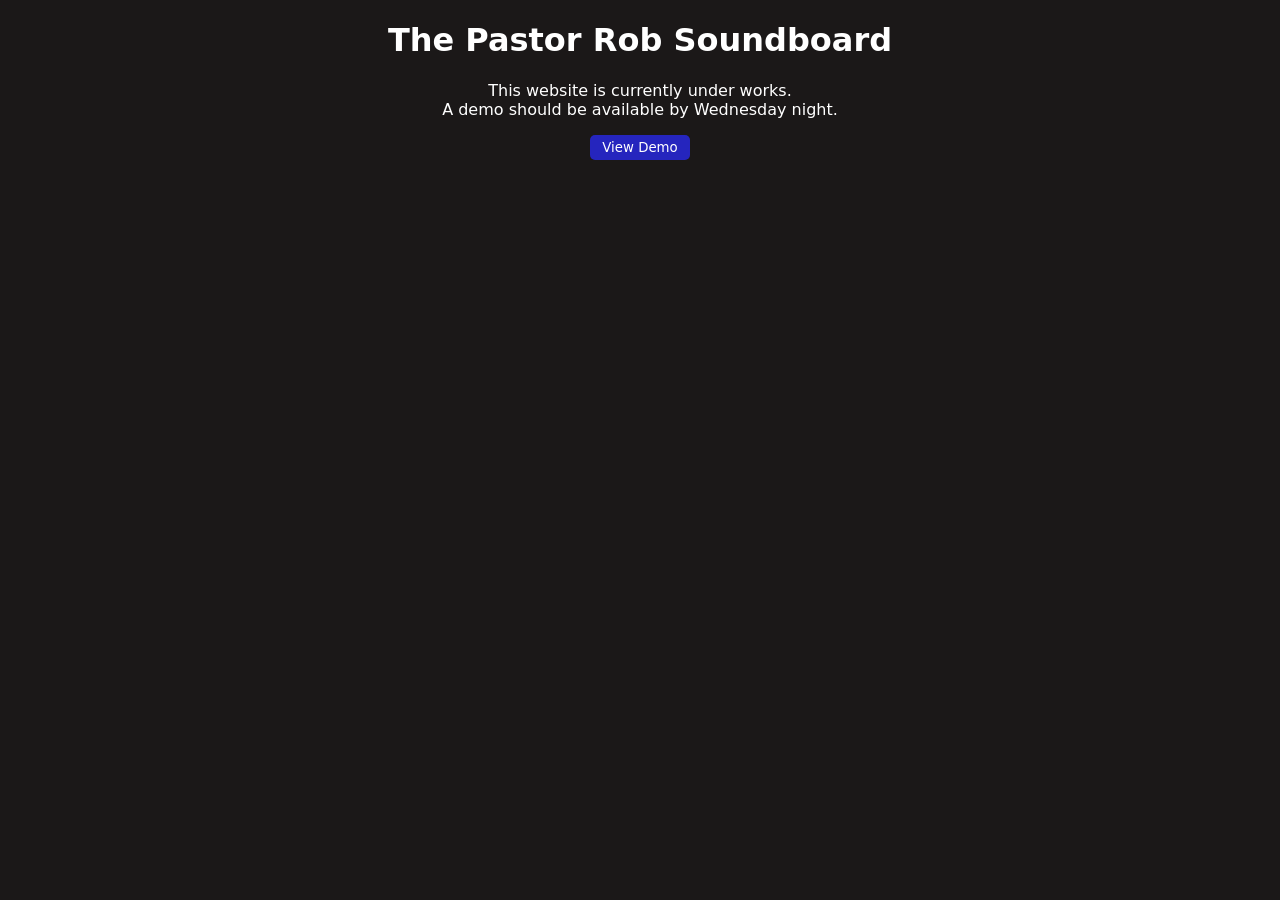
==== index.html @ 4a9eedea "Add files via upload" ====
<!DOCTYPE html>
<html lang="en">
<head>
    <meta charset="UTF-8">
    <meta name="viewport" content="width=device-width, initial-scale=1.0">
    <title>The Pastor Rob Soundboard</title>
    <link rel="stylesheet" href="styles.css">
</head>
<body>
    <h1>The Pastor Rob Soundboard</h1>
    <p>This website is currently under works. <br> A demo should be available by Wednesday night.</p>
    <a href="./sound.html"><button>View Demo</button></a>

    <script src="script.js"></script>
</body>
</html>
---- styles.css ----
body {
    margin: 0;
    font-family: system-ui, -apple-system, BlinkMacSystemFont, 'Segoe UI', Roboto, Oxygen, Ubuntu, Cantarell, 'Open Sans', 'Helvetica Neue', sans-serif;
    text-align: center;
    color: white;
    background-color: rgb(27, 24, 24);
}

button {
    background-color: rgba(39, 39, 209, 0.9);
    border: none;
    border-radius: 5px;
    width: 100px;
    height: 25px;
    color: white;
    font-family: system-ui, -apple-system, BlinkMacSystemFont, 'Segoe UI', Roboto, Oxygen, Ubuntu, Cantarell, 'Open Sans', 'Helvetica Neue', sans-serif;
    font-weight: 200;
    transition: all 100ms ease;
    border: 1px solid transparent;
    backdrop-filter: blur(5px);
    -webkit-backdrop-filter: blur(5px);
}

button:hover {
    background-color: rgba(39, 39, 209, 0.6);
    box-shadow: 0 4px 30px rgba(0, 0, 0, 0.1);
    border: 1px solid rgba(255, 255, 255, 0.3);
    transform: scale(1.1);
}

button:active {
    background-color: rgba(39, 39, 209, 0.7);
}

#tabs {
    user-select: none;
    width: calc(100% - 6px);
    margin-left: 50%;
    transform: translateX(-50%);
}

#classic, #crazy {
    display: inline-block;
    border: 1px solid transparent;
    width: calc(50% - 24px);
    transition: all 200ms ease;
    backdrop-filter: blur(5px);
    -webkit-backdrop-filter: blur(5px);
    background-color: rgba(255, 255, 255, 0);
    padding: 10px;
}

#classic:hover, #crazy:hover {
    background-color: rgba(255, 255, 255, 0.1);
}

#classic {
    border-radius: 10px 0 0 10px;
}

#crazy {
    border-radius: 0 10px 10px 0;
}

#soundboard {
    position: absolute;
    top: 50%;
    left: 50%;
    transform: translate(-50%, -50%);
    background-color: rgba(255, 255, 255, 0.1);
    padding: 10px;
    border-radius: 10px;
    box-shadow: 0 4px 30px rgba(0, 0, 0, 0.1);
    backdrop-filter: blur(5px);
    -webkit-backdrop-filter: blur(5px);
    border: 1px solid rgba(255, 255, 255, 0.3);
}

#sounds {
    display: grid;
    grid-template-columns: auto auto auto;
    margin-top: 20px;
    border-radius: 2px;
}

.sound {
    height: 20px;
    width: 20px;
    padding: 10px;
    margin: 5px;
    border-radius: 10px;
    user-select: none;
    transition: all 100ms ease;
    border: 1px solid transparent;
    backdrop-filter: blur(5px);
    -webkit-backdrop-filter: blur(5px);
}

.sound:hover {
    background-color: rgba(39, 39, 209, 0.6);
    box-shadow: 0 4px 30px rgba(0, 0, 0, 0.1);
    border: 1px solid rgba(255, 255, 255, 0.3);
    transform: scale(1.1);
}

.sound:active {
    background-color: rgba(255, 255, 255, 0.05);
}

.active {
    background-color: rgba(39, 39, 209, 0.7) !important;
    box-shadow: 0 4px 30px rgba(0, 0, 0, 0.1);
    border: 1px solid rgba(255, 255, 255, 0.3) !important;
}
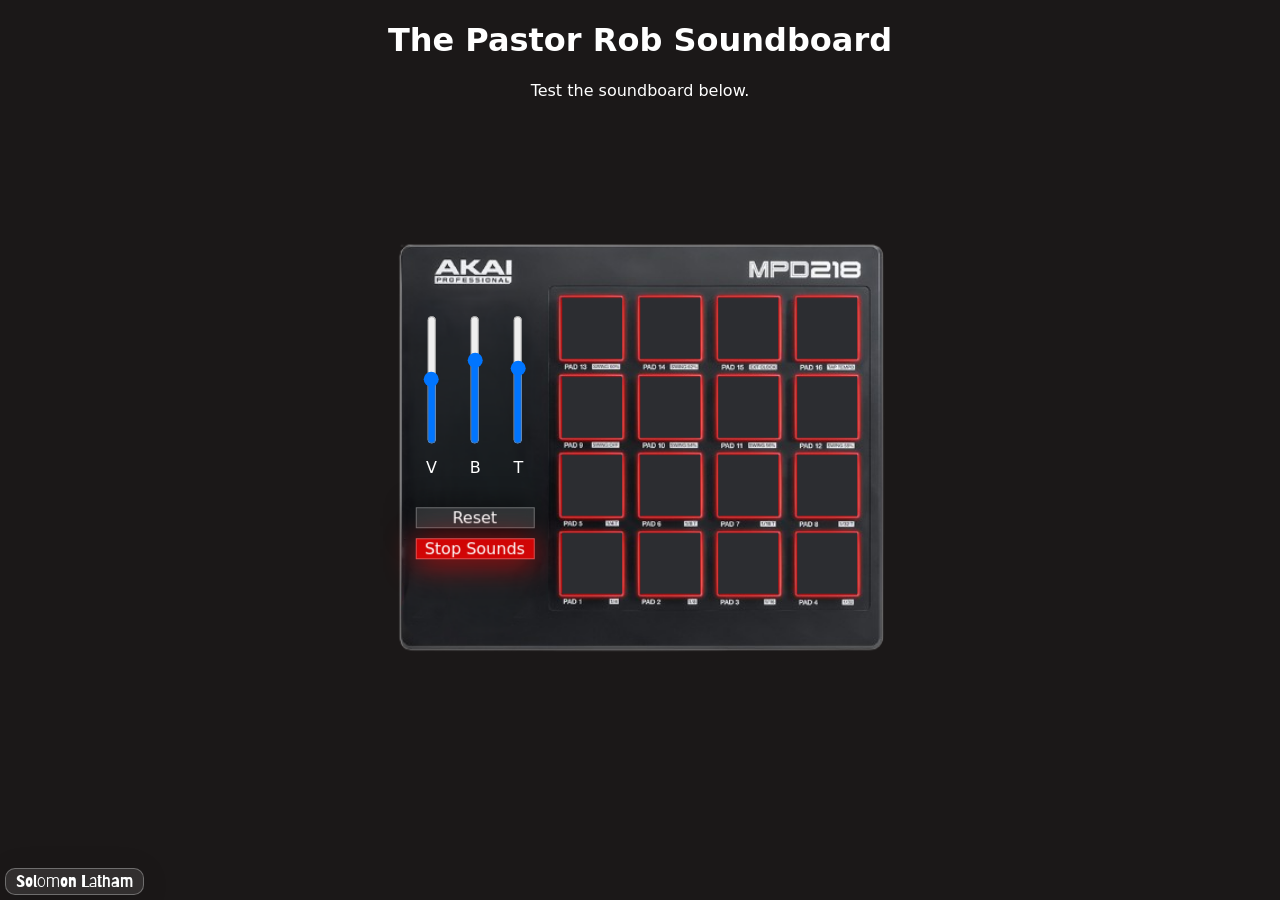
==== commit b04059fb: "Add files via upload" ====
--- a/index.html
+++ b/index.html
@@ -8,8 +8,31 @@
 </head>
 <body>
     <h1>The Pastor Rob Soundboard</h1>
-    <p>This website is currently under works. <br> A demo should be available by Wednesday night.</p>
-    <a href="./sound.html"><button>View Demo</button></a>
+    <p>Test the soundboard below.</p>
+
+    <img src="assets/soundpadz.png" id="soundboard"/>
+    <div id="overlay">
+        <div id="sidebar">
+            <div id="faders"> 
+                <div class="tooltip"><input id="volume" type="range" min="0" max="200" 
+                value="100" class="slider" orient="vertical" oninput="updateInputs()"><div class="tooltiptext" id="">100%</div></div>
+                <div class="tooltip"><input id="bass" type="range" min="-100" max="50" 
+                value="0" class="slider" orient="vertical" oninput="updateInputs()"><div class="tooltiptext" id="">+0 dB</div></div>
+                <div class="tooltip"><input id="treble" type="range" min="-120" max="80" 
+                value="0" class="slider" orient="vertical" oninput="updateInputs()"><div class="tooltiptext" id="">+0 dB</div></div>
+            </div>
+            <div id="fader-titles">
+                <span>V</span>
+                <span>B</span>
+                <span>T</span>
+            </div>
+            <div id="reset" style="margin-top: 30px;" onclick="reset()">Reset</div>
+            <div id="stop" style="margin-top: 10px;" onclick="stopSounds()">Stop Sounds</div>
+        </div>
+        <div id="sounds"></div>
+    </div>
+
+    <div id="author">Solomon Latham</div>
 
     <script src="script.js"></script>
 </body>
--- a/styles.css
+++ b/styles.css
@@ -1,3 +1,8 @@
+@font-face {
+    src: url("./assets/fonts/Barriecito-Regular.ttf");
+    font-family: "Author";
+}
+
 body {
     margin: 0;
     font-family: system-ui, -apple-system, BlinkMacSystemFont, 'Segoe UI', Roboto, Oxygen, Ubuntu, Cantarell, 'Open Sans', 'Helvetica Neue', sans-serif;
@@ -6,109 +11,188 @@
     background-color: rgb(27, 24, 24);
 }
 
-button {
-    background-color: rgba(39, 39, 209, 0.9);
-    border: none;
-    border-radius: 5px;
-    width: 100px;
-    height: 25px;
-    color: white;
-    font-family: system-ui, -apple-system, BlinkMacSystemFont, 'Segoe UI', Roboto, Oxygen, Ubuntu, Cantarell, 'Open Sans', 'Helvetica Neue', sans-serif;
-    font-weight: 200;
-    transition: all 100ms ease;
-    border: 1px solid transparent;
-    backdrop-filter: blur(5px);
-    -webkit-backdrop-filter: blur(5px);
-}
-
-button:hover {
-    background-color: rgba(39, 39, 209, 0.6);
-    box-shadow: 0 4px 30px rgba(0, 0, 0, 0.1);
-    border: 1px solid rgba(255, 255, 255, 0.3);
-    transform: scale(1.1);
-}
-
-button:active {
-    background-color: rgba(39, 39, 209, 0.7);
-}
-
-#tabs {
-    user-select: none;
-    width: calc(100% - 6px);
-    margin-left: 50%;
-    transform: translateX(-50%);
-}
-
-#classic, #crazy {
-    display: inline-block;
-    border: 1px solid transparent;
-    width: calc(50% - 24px);
-    transition: all 200ms ease;
-    backdrop-filter: blur(5px);
-    -webkit-backdrop-filter: blur(5px);
-    background-color: rgba(255, 255, 255, 0);
-    padding: 10px;
-}
-
-#classic:hover, #crazy:hover {
-    background-color: rgba(255, 255, 255, 0.1);
-}
-
-#classic {
-    border-radius: 10px 0 0 10px;
-}
-
-#crazy {
-    border-radius: 0 10px 10px 0;
-}
-
 #soundboard {
     position: absolute;
     top: 50%;
     left: 50%;
     transform: translate(-50%, -50%);
-    background-color: rgba(255, 255, 255, 0.1);
-    padding: 10px;
-    border-radius: 10px;
-    box-shadow: 0 4px 30px rgba(0, 0, 0, 0.1);
-    backdrop-filter: blur(5px);
-    -webkit-backdrop-filter: blur(5px);
-    border: 1px solid rgba(255, 255, 255, 0.3);
+    width: 561.583px;
+    user-select: none;
+}
+
+#overlay {
+    width: 561.583px;
+    height: 561.583px;
+    position: absolute;
+    top: 50%;
+    left: 50%;
+    transform: translate(-50%, -50%);
+    user-select: none;
+}
+
+#sidebar {
+    position: absolute;
+    top: 22%;
+    left: 9%;
+    height: 350px;
+    width: 130px;
+}
+
+#sidebar div {
+    margin-top: 10px;
+}
+
+#sidebar input {
+    width: 90%;
 }
 
 #sounds {
+    position: absolute;
+    top: 49.3%;
+    transform: translateY(-50%);
     display: grid;
-    grid-template-columns: auto auto auto;
-    margin-top: 20px;
-    border-radius: 2px;
+    grid-template-columns: auto auto auto auto;
+    z-index: 20;
+    width: 300px;
+    right: calc(561.583px - 87.85%);
 }
 
 .sound {
-    height: 20px;
-    width: 20px;
-    padding: 10px;
-    margin: 5px;
-    border-radius: 10px;
+    width: 60px;
+    height: 61px;
+    margin: 9.2px;
+    margin-top: 8.6px;
+    margin-bottom: 8.6px;
     user-select: none;
+    background: rgb(44, 45, 49);
+    box-shadow: 0 0 5px 1px red;
     transition: all 100ms ease;
-    border: 1px solid transparent;
-    backdrop-filter: blur(5px);
-    -webkit-backdrop-filter: blur(5px);
-}
-
-.sound:hover {
-    background-color: rgba(39, 39, 209, 0.6);
-    box-shadow: 0 4px 30px rgba(0, 0, 0, 0.1);
-    border: 1px solid rgba(255, 255, 255, 0.3);
-    transform: scale(1.1);
 }
 
 .sound:active {
-    background-color: rgba(255, 255, 255, 0.05);
+    box-shadow: 0 0 5px 2px black;
 }
 
-.active {
-    background-color: rgba(39, 39, 209, 0.7) !important;
+#author {
+    position: absolute;
+    bottom: 5px;
+    left: 5px;
+    font-family: "Author";
     box-shadow: 0 4px 30px rgba(0, 0, 0, 0.1);
-    border: 1px solid rgba(255, 255, 255, 0.3) !important;
+    backdrop-filter: blur(5px);
+    border: 1px solid rgba(255, 255, 255, 0.3);
+    border-radius: 10px;
+    background: rgba(255, 255, 255, 0.1);
+    padding: 0px 10px;
+    line-height: 25px;
+    user-select: none;
+    transition: all 100ms ease;
+}
+
+#author:hover {
+    background: rgba(255, 255, 255, 0);
+    animation: author-pop 2s ease;
+}
+
+#author:active {
+    background: rgba(255, 255, 255, 0.05);
+    transform: rotate(90deg)l
+}
+
+@keyframes author-pop {
+    0% { transform: scale(1) }
+    25% { transform: scale(0.9) }
+    50% { transform: scale(1) }
+    100% { transform: scale(1) }
+}
+
+input[type="range"] {
+    appearance: slider-vertical;
+    background: transparent;
+    width: 34px;
+}
+
+input[type="range"]::-moz-range-track {
+    background: black;
+    width: 5px;
+}
+
+input[type="range"]::-moz-range-thumb {
+    background: transparent;
+    background: url("./assets/fader.png");
+    border-radius: 0;
+    height: 70px;
+    width: 28px;
+    border: none;
+}
+
+#faders {
+    display: grid;
+    grid-template-columns: auto auto auto;
+}
+
+#fader-titles {
+    display: grid;
+    grid-template-columns: auto auto auto;
+}
+
+.tooltip {
+  position: relative;
+  display: inline-block;
+}
+
+.tooltip .tooltiptext {
+  visibility: hidden;
+  width: 120px;
+  background-color: rgba(255, 255, 255, 0.1);
+  text-align: center;
+  border-radius: 6px;
+  padding: 5px 0;
+  position: absolute;
+  bottom: 110%;
+  left: 50%;
+  margin-left: -60px;
+  opacity: 0;
+  transition: all 500ms ease;
+  border: 1px solid rgba(255, 255, 255, 0.3);
+  backdrop-filter: blur(5px);
+  z-index: 200;
+  box-shadow: 0 4px 30px rgba(0, 0, 0, 0.1);
+}
+
+.tooltip:hover .tooltiptext {
+  visibility: visible;
+  opacity: 1;
+}
+
+#reset {
+    background: rgba(255, 255, 255, 0.1);
+    border: 1px solid rgba(255, 255, 255, 0.3);
+    width: 90%;
+    margin-left: 50%;
+    transform: translateX(-50%);
+    transition: all 100ms ease;
+    backdrop-filter: blur(5px);
+    box-shadow: 0 4px 30px rgba(0, 0, 0, 0.9);
+}
+
+#reset:active {
+    border: 1px solid transparent;
+    box-shadow: none;
+}
+
+#stop {
+    background: rgba(255, 0, 0, 0.8);
+    border: 1px solid rgba(255, 255, 255, 0.3);
+    backdrop-filter: blur(5px);
+    box-shadow: 0 4px 30px rgba(255, 0, 0, 0.7);
+    transition: all 100ms ease;
+    width: 90%;
+    margin-left: 50%;
+    transform: translateX(-50%);
+}
+
+#stop:active {
+    box-shadow: none;
+    border: 1px solid transparent;
 }
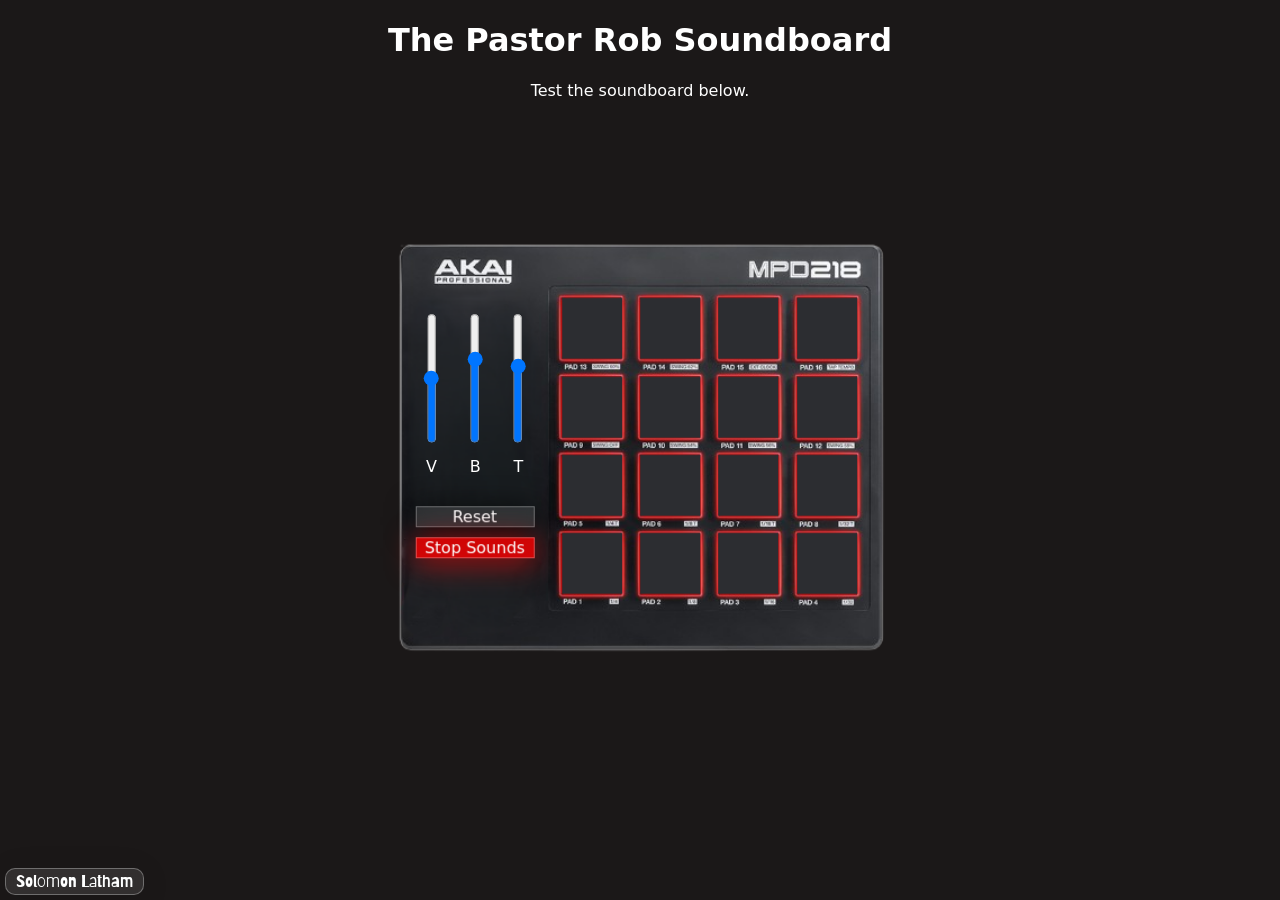
==== commit 28a24d26: "Add files via upload" ====
--- a/index.html
+++ b/index.html
@@ -15,11 +15,11 @@
         <div id="sidebar">
             <div id="faders"> 
                 <div class="tooltip"><input id="volume" type="range" min="0" max="200" 
-                value="100" class="slider" orient="vertical" oninput="updateInputs()"><div class="tooltiptext" id="">100%</div></div>
+                value="100" class="slider" orient="vertical" oninput="updateInputs()"><div class="tooltiptext">100%</div></div>
                 <div class="tooltip"><input id="bass" type="range" min="-100" max="50" 
-                value="0" class="slider" orient="vertical" oninput="updateInputs()"><div class="tooltiptext" id="">+0 dB</div></div>
+                value="0" class="slider" orient="vertical" oninput="updateInputs()"><div class="tooltiptext">+0 dB</div></div>
                 <div class="tooltip"><input id="treble" type="range" min="-120" max="80" 
-                value="0" class="slider" orient="vertical" oninput="updateInputs()"><div class="tooltiptext" id="">+0 dB</div></div>
+                value="0" class="slider" orient="vertical" oninput="updateInputs()"><div class="tooltiptext">+0 dB</div></div>
             </div>
             <div id="fader-titles">
                 <span>V</span>
--- a/styles.css
+++ b/styles.css
@@ -9,6 +9,10 @@
     text-align: center;
     color: white;
     background-color: rgb(27, 24, 24);
+}
+
+* {
+    transition: all 300ms ease;
 }
 
 #soundboard {
@@ -110,9 +114,11 @@
     appearance: slider-vertical;
     background: transparent;
     width: 34px;
-}
-
-input[type="range"]::-moz-range-track {
+    margin-top: 0;
+    height: 130px;
+}
+
+/* input[type="range"]::-moz-range-track {
     background: black;
     width: 5px;
 }
@@ -124,7 +130,7 @@
     height: 70px;
     width: 28px;
     border: none;
-}
+} */
 
 #faders {
     display: grid;
@@ -149,16 +155,27 @@
   border-radius: 6px;
   padding: 5px 0;
   position: absolute;
-  bottom: 110%;
+  bottom: 120%;
   left: 50%;
   margin-left: -60px;
   opacity: 0;
   transition: all 500ms ease;
-  border: 1px solid rgba(255, 255, 255, 0.3);
   backdrop-filter: blur(5px);
   z-index: 200;
-  box-shadow: 0 4px 30px rgba(0, 0, 0, 0.1);
-}
+}
+
+.tooltip .tooltiptext::after {
+    content: "";
+    position: absolute;
+    top: 100%;
+    left: 50%;
+    margin-left: -7px;
+    border-width: 7px;
+    border-style: solid;
+    border-color: rgba(255, 255, 255, 0.1) transparent transparent transparent;
+    backdrop-filter: blur(5px);
+}
+  
 
 .tooltip:hover .tooltiptext {
   visibility: visible;
@@ -195,4 +212,48 @@
 #stop:active {
     box-shadow: none;
     border: 1px solid transparent;
+}
+
+@media screen and (max-width: 561.583px) {
+    #soundboard {
+        width: 400px;
+    }
+
+    #overlay {
+        width: 400px;
+        height: 400px;
+    }
+
+    #sounds {
+        z-index: 20;
+        width: 213.68168195974593248014986208628px;
+        right: calc(400px - 87.85%);
+    }
+
+    .sound {
+        width: 42.736336391949186496029972417256px;
+        height: 43.44860866514833960429713862421px;
+        margin: 6.5529049134322085960579291039793px;
+        margin-top: 6.1255415495127167310976293798067px;
+        margin-bottom: 6.1255415495127167310976293798067px;
+    }
+
+    #sidebar {
+        height: 249.29529561970358789350817243399px;
+        width: 92.595395515889904074731606904055px;
+    }
+
+    #sidebar div {
+        margin-top: 5px;
+    }
+
+    #stop {
+        font-size: 12px;
+        line-height: 20px;
+        margin-top: 5px !important;
+    }
+
+    input[type="range"] {
+        height: 100px;
+    }
 }
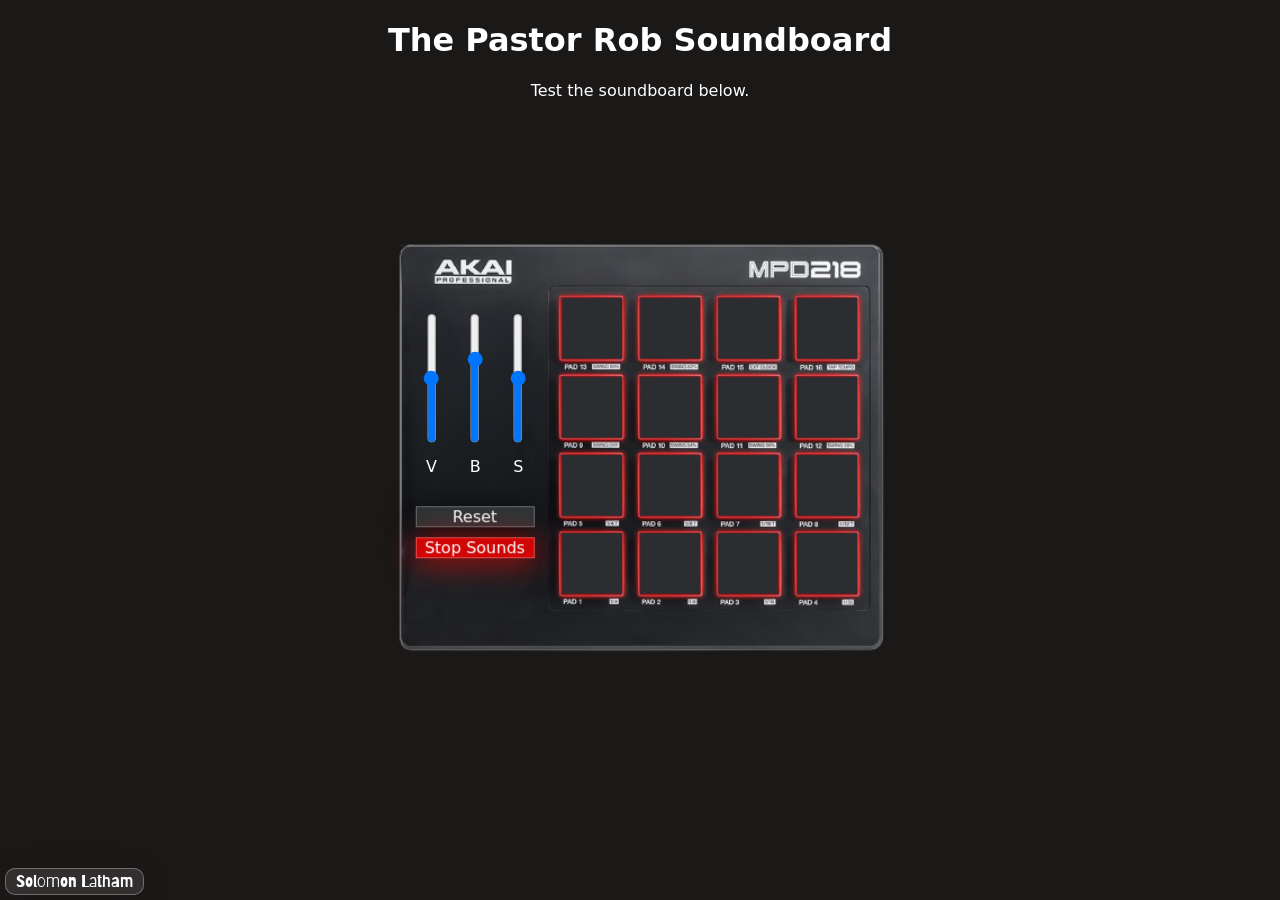
==== commit 403c94e3: "Add files via upload" ====
--- a/index.html
+++ b/index.html
@@ -18,13 +18,13 @@
                 value="100" class="slider" orient="vertical" oninput="updateInputs()"><div class="tooltiptext">100%</div></div>
                 <div class="tooltip"><input id="bass" type="range" min="-100" max="50" 
                 value="0" class="slider" orient="vertical" oninput="updateInputs()"><div class="tooltiptext">+0 dB</div></div>
-                <div class="tooltip"><input id="treble" type="range" min="-120" max="80" 
-                value="0" class="slider" orient="vertical" oninput="updateInputs()"><div class="tooltiptext">+0 dB</div></div>
+                <div class="tooltip"><input id="speed" type="range" min="0" max="2" 
+                value="1" step="0.1" class="slider" orient="vertical" oninput="updateInputs()"><div class="tooltiptext">1x</div></div>
             </div>
             <div id="fader-titles">
-                <span>V</span>
-                <span>B</span>
-                <span>T</span>
+                <span class="tooltip">V <div class="tooltiptext">Volume</div></span>
+                <span class="tooltip">B <div class="tooltiptext">Bass</div></span>
+                <span class="tooltip">S <div class="tooltiptext">Speed</div></span>
             </div>
             <div id="reset" style="margin-top: 30px;" onclick="reset()">Reset</div>
             <div id="stop" style="margin-top: 10px;" onclick="stopSounds()">Stop Sounds</div>
--- a/styles.css
+++ b/styles.css
@@ -164,17 +164,32 @@
   z-index: 200;
 }
 
+span.tooltip .tooltiptext {
+    top: 120%;
+    height: 20px;
+}
+
 .tooltip .tooltiptext::after {
     content: "";
     position: absolute;
-    top: 100%;
     left: 50%;
     margin-left: -7px;
     border-width: 7px;
     border-style: solid;
+    backdrop-filter: blur(5px);
+}
+
+span.tooltip .tooltiptext::after {
+    bottom: 100%;
+    border-color: transparent transparent rgba(255, 255, 255, 0.1) transparent;
+}
+
+.tooltip:not(span) .tooltiptext::after {
+    top: 100%;
     border-color: rgba(255, 255, 255, 0.1) transparent transparent transparent;
-    backdrop-filter: blur(5px);
-}
+}
+
+ 
   
 
 .tooltip:hover .tooltiptext {
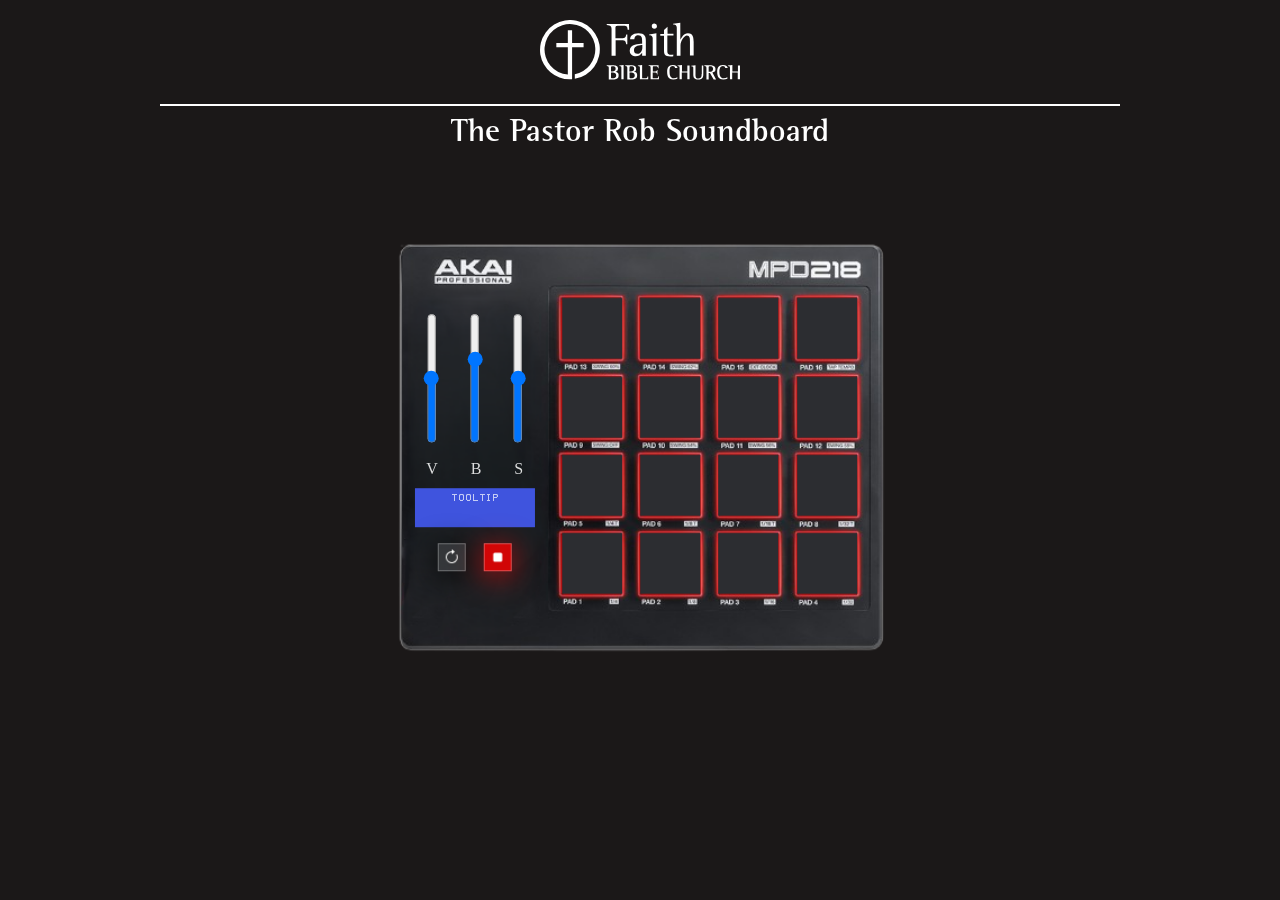
==== commit 9114c976: "Add files via upload" ====
--- a/index.html
+++ b/index.html
@@ -7,33 +7,67 @@
     <link rel="stylesheet" href="styles.css">
 </head>
 <body>
+    <svg class="fbc" preserveAspectRatio="xMidYMid meet" data-bbox="0.003 0.242 107.907 32.168" viewBox="0.003 0.242 107.907 32.168" xmlns="http://www.w3.org/2000/svg" data-type="color" role="presentation" aria-hidden="true">
+        <g>
+            <path d="M40.71 28.21a1.81 1.81 0 0 0 1.4-1.7c0-1.5-1.4-1.8-2.7-1.8h-3.4v.3c1 .2 1.1.2 1.1 1.3v6h2.1c.9 0 3.2 0 3.2-2a1.92 1.92 0 0 0-1.7-2.1m-2.4-2.4c0-.5.2-.6.9-.6 1 0 1.6.3 1.6 1.3s-.8 1.5-1.8 1.5h-.7zm1.1 5.9c-.6 0-1.1 0-1.1-.5v-2.7h1c1 0 1.8.4 1.8 1.5a1.49 1.49 0 0 1-1.7 1.7" fill="#ffffff" data-color="1"></path>
+            <path d="M42.81 25.01c1.1.1 1.1.2 1.1 1.1v6.1h1.2v-7.7l-2.3.3z" fill="#ffffff" data-color="1"></path>
+            <path d="M50.61 28.21a1.71 1.71 0 0 0 1.3-1.7c0-1.5-1.4-1.8-2.6-1.8h-3.3v.3c1 .2 1.1.2 1.1 1.3v6h2.1c.9 0 3.2 0 3.2-2a1.93 1.93 0 0 0-1.8-2.1m-2.3-2.4c0-.5.2-.6.9-.6 1 0 1.6.3 1.6 1.3s-.8 1.5-1.8 1.5h-.8zm1.1 5.9c-.6 0-1.1 0-1.1-.5v-2.7h1c1 0 1.8.4 1.8 1.5a1.49 1.49 0 0 1-1.7 1.7" fill="#ffffff" data-color="1"></path>
+            <path d="M56.81 31.71h-1c-.7 0-.7 0-.7-.9v-6.3l-2.3.3v.3c1.1.1 1.1.2 1.1 1.1v6.07h4.47v-1.6h-.4c0 .9-.5 1-1.2 1" fill="#ffffff" data-color="1"></path>
+            <path d="M62.81 31.71h-1.3c-.6 0-.7 0-.7-.6v-2.5h1.4c.7 0 .9.4.9 1h.27v-2.4h-.3c0 .3-.1.8-.9.8h-1.3v-2.2c0-.5.1-.6.7-.6h.9c.7 0 1.2.2 1.2 1.1h.3v-1.7h-5.4v.3c1 .2 1.1.2 1.1 1.3v6h4.5v-1.6h-.3c-.1.9-.4 1.1-1.1 1.1" fill="#ffffff" data-color="1"></path>
+            <path d="M71.61 25.11a1.23 1.23 0 0 1 1.3 1.1h1.3c-.1-.9-.8-1.7-2.5-1.7-2.5 0-3.1 1.7-3.1 3.8 0 2.5.9 4 3.2 4a5.87 5.87 0 0 0 2.3-.4v-.8a3.53 3.53 0 0 1-1.9.6c-2.2 0-2.3-2.5-2.3-3.7s.1-2.9 1.7-2.9" fill="#ffffff" data-color="1"></path>
+            <path d="M79.61 28.01h-3v-3.5l-2.4.3v.3c1.1.1 1.1.2 1.1 1.1v6.07h1.2v-3.7h3v3.7h1.2v-7.5h-1.2v3.2z" fill="#ffffff" data-color="1"></path>
+            <path d="M87.21 29.41c0 1.1 0 2.4-1.7 2.4s-1.6-1.4-1.6-2.6v-4.6l-2.3.3v.3c1.1.1 1.1.2 1.1 1.1v3.5c0 1.7.7 2.6 2.7 2.6 2.5 0 2.7-1.5 2.7-3v-4.6h-.8v4.6z" fill="#ffffff" data-color="1"></path>
+            <path d="M94.71 26.71c0-2-2.3-2-3.2-2h-2.8v.3c1 .2 1.1.2 1.1 1.3v6h1.2v-3.5h.7l2 3.5h1.3l-2-3.8a1.77 1.77 0 0 0 1.7-1.8zm-3 1.5h-.7v-2c0-.8 0-1 .8-1s1.6.3 1.6 1.5-.9 1.5-1.7 1.5z" fill="#ffffff" data-color="1"></path>
+            <path d="M98.71 25.11a1.3 1.3 0 0 1 1.3 1.1h1.3c-.1-.9-.8-1.7-2.6-1.7-2.5 0-3.1 1.7-3.1 3.8 0 2.5.9 4 3.2 4a5.87 5.87 0 0 0 2.3-.4v-.8a3.61 3.61 0 0 1-2 .6c-2.2 0-2.3-2.5-2.3-3.7s.4-2.9 1.9-2.9" fill="#ffffff" data-color="1"></path>
+            <path d="M106.81 24.71v3.3h-3v-3.5l-2.4.3v.3c1.1.1 1.1.2 1.1 1.1v6.07h1.2v-3.7h3v3.7h1.2v-7.5h-1.1z" fill="#ffffff" data-color="1"></path>
+            <path d="M16.01 32.28h1.3V15.01h6.2v-2.4h-6.2v-6.8h-2.3v6.8h-6.2v2.4h6.2v14.7a13.652 13.652 0 1 1 2.37-27.2 13.65 13.65 0 0 1 1.4 27v2.5a16.25 16.25 0 0 0 13.3-18.6 16.18 16.18 0 0 0-31.9 5.4 16.27 16.27 0 0 0 15.83 13.47z" fill="#ffffff" data-color="1"></path>
+            <path d="M47.11 13.21v-5.2h-.6c-.2 1.2-.4 2.1-2.5 2.1h-3.3v-5c0-1.4.1-1.7 1.6-1.7h2.7c2.1 0 2.1.8 2.3 2.1h.8l-.1-3.1h-12v.5c2.2.3 2.6.8 2.6 2.2v14.4h2.2v-8.4h3.2c2.2 0 2.2.7 2.5 2.2h.6z" fill="#ffffff" data-color="1"></path>
+            <path d="M57.11 19.51v-8c0-2.3-.6-4.1-4-4.1s-4.4 1.7-4.5 3.2h2.3c.1-.7.2-2.2 2.1-2.2 2.1 0 2.1 1.8 2.1 3.6v1c-1.6 0-6.7.1-6.7 3.8a2.9 2.9 0 0 0 2.8 3h.3a4.37 4.37 0 0 0 3.6-1.9v1.6zm-4.5-1a1.9 1.9 0 0 1-1.9-1.9v-.2c0-2.5 3.4-2.6 4.5-2.7v1.5c0 1.4-.9 3.4-2.6 3.3z" fill="#ffffff" data-color="1"></path>
+            <path d="M62.81 19.51V7.41l-3.9.6v.4c.7.1 1.9.1 1.9 1.7v9.4z" fill="#ffffff" data-color="1"></path>
+            <path d="M61.71 2.11a1.37 1.37 0 0 0-1.4 1.4 1.4 1.4 0 0 0 2.8 0 1.43 1.43 0 0 0-1.4-1.4" fill="#ffffff" data-color="1"></path>
+            <path d="M72.01 8.61v-.9h-3.2v-3.8l-1.9 1.7v2.2h-2v.9h2v7.57c0 2.4.2 3.6 3.6 3.6a6.15 6.15 0 0 0 1.4-.1v-.9a3.4 3.4 0 0 1-1 .1c-1.3 0-2.2-.3-2.2-1.9V8.61z" fill="#ffffff" data-color="1"></path>
+            <path d="M79.81 7.41c-2.3 0-3.6 2.6-4 3.4h-.1v-9.1l-3.9.6v.4c.7 0 2 .1 2 1.7v15.1h2v-5.5c0-2.6 2.1-5.4 3.4-5.4 1.7 0 1.7 1.7 1.7 3.2v7.6h2v-7.4c-.1-1.8-.1-4.6-3.1-4.6" fill="#ffffff" data-color="1"></path>
+        </g>
+    </svg>
+    <div class="line"></div>
     <h1>The Pastor Rob Soundboard</h1>
-    <p>Test the soundboard below.</p>
 
     <img src="assets/soundpadz.png" id="soundboard"/>
     <div id="overlay">
         <div id="sidebar">
-            <div id="faders"> 
-                <div class="tooltip"><input id="volume" type="range" min="0" max="200" 
-                value="100" class="slider" orient="vertical" oninput="updateInputs()"><div class="tooltiptext">100%</div></div>
-                <div class="tooltip"><input id="bass" type="range" min="-100" max="50" 
-                value="0" class="slider" orient="vertical" oninput="updateInputs()"><div class="tooltiptext">+0 dB</div></div>
-                <div class="tooltip"><input id="speed" type="range" min="0" max="2" 
-                value="1" step="0.1" class="slider" orient="vertical" oninput="updateInputs()"><div class="tooltiptext">1x</div></div>
+            <div id="faders">
+                <div onmouseenter="display('volume')"><input id="volume" type="range" min="0" max="200" 
+                value="100" class="slider" orient="vertical" oninput="display('volume')"></div>
+                <div onmouseenter="display('bass')"><input id="bass" type="range" min="-100" max="50" 
+                value="0" class="slider" orient="vertical" oninput="display('bass')"></div>
+                <div onmouseenter="display('speed')"><input id="speed" type="range" min="0" max="2" 
+                value="1" step="0.1" class="slider" orient="vertical" oninput="display('speed')"></div>
             </div>
             <div id="fader-titles">
-                <span class="tooltip">V <div class="tooltiptext">Volume</div></span>
-                <span class="tooltip">B <div class="tooltiptext">Bass</div></span>
-                <span class="tooltip">S <div class="tooltiptext">Speed</div></span>
+                <span onmouseenter="display('title-v')">V</span>
+                <span onmouseenter="display('title-b')">B</span>
+                <span onmouseenter="display('title-s')">S</span>
             </div>
-            <div id="reset" style="margin-top: 30px;" onclick="reset()">Reset</div>
-            <div id="stop" style="margin-top: 10px;" onclick="stopSounds()">Stop Sounds</div>
+
+
+            <div id="screen" style="margin-top: 10px;">Tooltip</div>
+            <div id="wrapper" style="margin-top: 6px;">
+                <div id="reset" onclick="reset()" onmouseenter="display('reset')" onclick="display('reset')">
+                    <svg xmlns="http://www.w3.org/2000/svg" width="16" height="16" fill="currentColor" class="bi bi-arrow-clockwise" viewBox="0 0 16 16">
+                    <path fill-rule="evenodd" d="M8 3a5 5 0 1 0 4.546 2.914.5.5 0 0 1 .908-.417A6 6 0 1 1 8 2z"/>
+                    <path d="M8 4.466V.534a.25.25 0 0 1 .41-.192l2.36 1.966c.12.1.12.284 0 .384L8.41 4.658A.25.25 0 0 1 8 4.466"/>
+                  </svg>
+                </div>
+                <div id="stop" onclick="stopSounds()" onmouseenter="display('stop')" onclick="display('stop')">
+                    <svg xmlns="http://www.w3.org/2000/svg" width="16" height="16" fill="currentColor" class="bi bi-stop-fill" viewBox="0 0 16 16">
+      <path d="M5 3.5h6A1.5 1.5 0 0 1 12.5 5v6a1.5 1.5 0 0 1-1.5 1.5H5A1.5 1.5 0 0 1 3.5 11V5A1.5 1.5 0 0 1 5 3.5"/>
+                    </svg>
+                </div>
+            </div>
         </div>
         <div id="sounds"></div>
     </div>
 
-    <div id="author">Solomon Latham</div>
-
     <script src="script.js"></script>
 </body>
 </html>
--- a/styles.css
+++ b/styles.css
@@ -3,9 +3,24 @@
     font-family: "Author";
 }
 
+@font-face {
+    src: url("./assets/fonts/HomeVideo-BLG6G.ttf");
+    font-family: "Screen";
+}
+
+@font-face {
+    src: url("./assets/fonts/rotis-semi-serif-std-65-bold.otf");
+    font-family: "FBC";
+}
+
+@font-face {
+    src: url("./assets/fonts/unison-pro-bold-round.otf");
+    font-family: "VBS";
+}
+
 body {
     margin: 0;
-    font-family: system-ui, -apple-system, BlinkMacSystemFont, 'Segoe UI', Roboto, Oxygen, Ubuntu, Cantarell, 'Open Sans', 'Helvetica Neue', sans-serif;
+    font-family: "FBC";
     text-align: center;
     color: white;
     background-color: rgb(27, 24, 24);
@@ -13,6 +28,7 @@
 
 * {
     transition: all 300ms ease;
+    user-select: none;
 }
 
 #soundboard {
@@ -113,12 +129,12 @@
 input[type="range"] {
     appearance: slider-vertical;
     background: transparent;
-    width: 34px;
+    width: 30px;
     margin-top: 0;
     height: 130px;
 }
 
-/* input[type="range"]::-moz-range-track {
+input[type="range"]::-moz-range-track {
     background: black;
     width: 5px;
 }
@@ -126,11 +142,12 @@
 input[type="range"]::-moz-range-thumb {
     background: transparent;
     background: url("./assets/fader.png");
+    background-size: cover;
     border-radius: 0;
-    height: 70px;
-    width: 28px;
+    height: calc(304px / 10);
+    width: calc(146px / 10);
     border: none;
-} */
+}
 
 #faders {
     display: grid;
@@ -140,72 +157,31 @@
 #fader-titles {
     display: grid;
     grid-template-columns: auto auto auto;
-}
-
-.tooltip {
-  position: relative;
-  display: inline-block;
-}
-
-.tooltip .tooltiptext {
-  visibility: hidden;
-  width: 120px;
-  background-color: rgba(255, 255, 255, 0.1);
-  text-align: center;
-  border-radius: 6px;
-  padding: 5px 0;
-  position: absolute;
-  bottom: 120%;
-  left: 50%;
-  margin-left: -60px;
-  opacity: 0;
-  transition: all 500ms ease;
-  backdrop-filter: blur(5px);
-  z-index: 200;
-}
-
-span.tooltip .tooltiptext {
-    top: 120%;
-    height: 20px;
-}
-
-.tooltip .tooltiptext::after {
-    content: "";
-    position: absolute;
-    left: 50%;
-    margin-left: -7px;
-    border-width: 7px;
-    border-style: solid;
-    backdrop-filter: blur(5px);
-}
-
-span.tooltip .tooltiptext::after {
-    bottom: 100%;
-    border-color: transparent transparent rgba(255, 255, 255, 0.1) transparent;
-}
-
-.tooltip:not(span) .tooltiptext::after {
-    top: 100%;
-    border-color: rgba(255, 255, 255, 0.1) transparent transparent transparent;
-}
-
- 
-  
-
-.tooltip:hover .tooltiptext {
-  visibility: visible;
-  opacity: 1;
+    font-family: "VBS";
+    color: rgba(255, 255, 255, 0.85);
+}
+
+#wrapper {
+    display: grid;
+    grid-template-columns: auto auto;
+    width: 70%;
+    margin-left: 50%;
+    transform: translateX(-50%);
 }
 
 #reset {
     background: rgba(255, 255, 255, 0.1);
     border: 1px solid rgba(255, 255, 255, 0.3);
-    width: 90%;
     margin-left: 50%;
     transform: translateX(-50%);
     transition: all 100ms ease;
     backdrop-filter: blur(5px);
     box-shadow: 0 4px 30px rgba(0, 0, 0, 0.9);
+    line-height: 5px;
+    display: inline-block;
+    padding: 5px;
+    width: 16px;
+    
 }
 
 #reset:active {
@@ -219,9 +195,12 @@
     backdrop-filter: blur(5px);
     box-shadow: 0 4px 30px rgba(255, 0, 0, 0.7);
     transition: all 100ms ease;
-    width: 90%;
-    margin-left: 50%;
-    transform: translateX(-50%);
+    margin-left: 50%;
+    transform: translateX(-50%);
+    display: inline-block;
+    height: 16px;
+    width: 16px;
+    padding: 5px;
 }
 
 #stop:active {
@@ -271,4 +250,33 @@
     input[type="range"] {
         height: 100px;
     }
-}+}
+
+#screen {
+    background-color: #3f54de;
+    color: rgba(255, 255, 255, 0.7);
+    width: 85%;
+    margin-left: 50%;
+    transform: translateX(-50%);
+    font-size: 10px;
+    height: 29px;
+    font-family: "Screen";
+    padding: 5px;
+}
+
+svg.fbc {
+    width: 200px;
+    margin-top: 20px;
+}
+
+.line {
+    border-top: 2px solid white;
+    width: 75%;
+    margin-left: 50%;
+    margin-top: 17px;
+    transform: translateX(-50%);
+}
+
+h1 {
+    margin-top: 10px;
+}
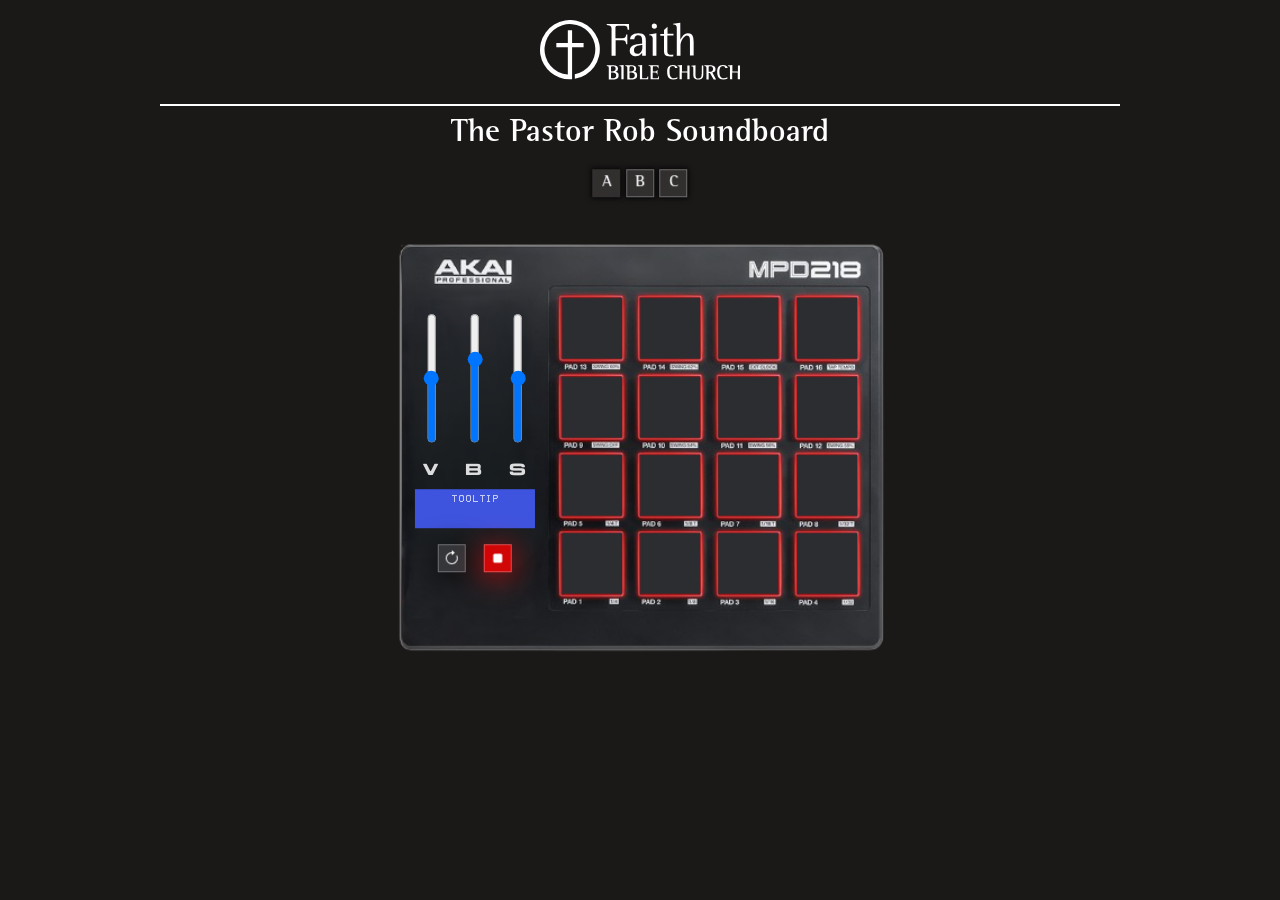
==== commit d850bf6a: "Add files via upload" ====
--- a/index.html
+++ b/index.html
@@ -34,6 +34,12 @@
 
     <img src="assets/soundpadz.png" id="soundboard"/>
     <div id="overlay">
+        <div id="banks">
+            <div id="A" class="current" onmouseenter="display(false, 'BANK: A')" onclick="selectBank('A')" style="border: 1px solid transparent;">A</div>
+            <div id="B" onmouseenter="display(false, 'BANK: B')" onclick="selectBank('B')">B</div>
+            <div id="C" onmouseenter="display(false, 'BANK: C')" onclick="selectBank('C')">C</div>
+        </div>
+
         <div id="sidebar">
             <div id="faders">
                 <div onmouseenter="display('volume')"><input id="volume" type="range" min="0" max="200" 
--- a/styles.css
+++ b/styles.css
@@ -85,12 +85,11 @@
     margin-bottom: 8.6px;
     user-select: none;
     background: rgb(44, 45, 49);
-    box-shadow: 0 0 5px 1px red;
     transition: all 100ms ease;
 }
 
 .sound:active {
-    box-shadow: 0 0 5px 2px black;
+    box-shadow: 0 0 5px 2px black !important;
 }
 
 #author {
@@ -250,6 +249,10 @@
     input[type="range"] {
         height: 100px;
     }
+
+    h1 {
+        font-size: 6vw;
+    }
 }
 
 #screen {
@@ -280,3 +283,37 @@
 h1 {
     margin-top: 10px;
 }
+
+#banks {
+    display: grid;
+    grid-template-columns: auto auto auto;
+    width: 100px;
+    margin-left: 50%;
+    transform: translateX(-50%);
+}
+
+#banks div {
+    background: rgba(255, 255, 255, 0.1);
+    border: 1px solid rgba(255, 255, 255, 0.3);
+    margin-left: 50%;
+    transform: translateX(-50%);
+    transition: all 100ms ease;
+    backdrop-filter: blur(5px);
+    box-shadow: 0 0px 5px 1px rgba(0, 0, 0, 0.9);
+    line-height: 5px;
+    display: inline-block;
+    padding: 5px;
+    width: 16px;
+    height: 16px;
+    line-height: 16px;
+}
+
+#banks div:active {
+    border: 1px solid transparent;
+    box-shadow: none;
+}
+
+/* .current {
+    background: rgba(3, 3, 244, 0.9) !important;
+    box-shadow: 0 4px 30px rgba(3, 3, 244, 0.9) !important;
+} */
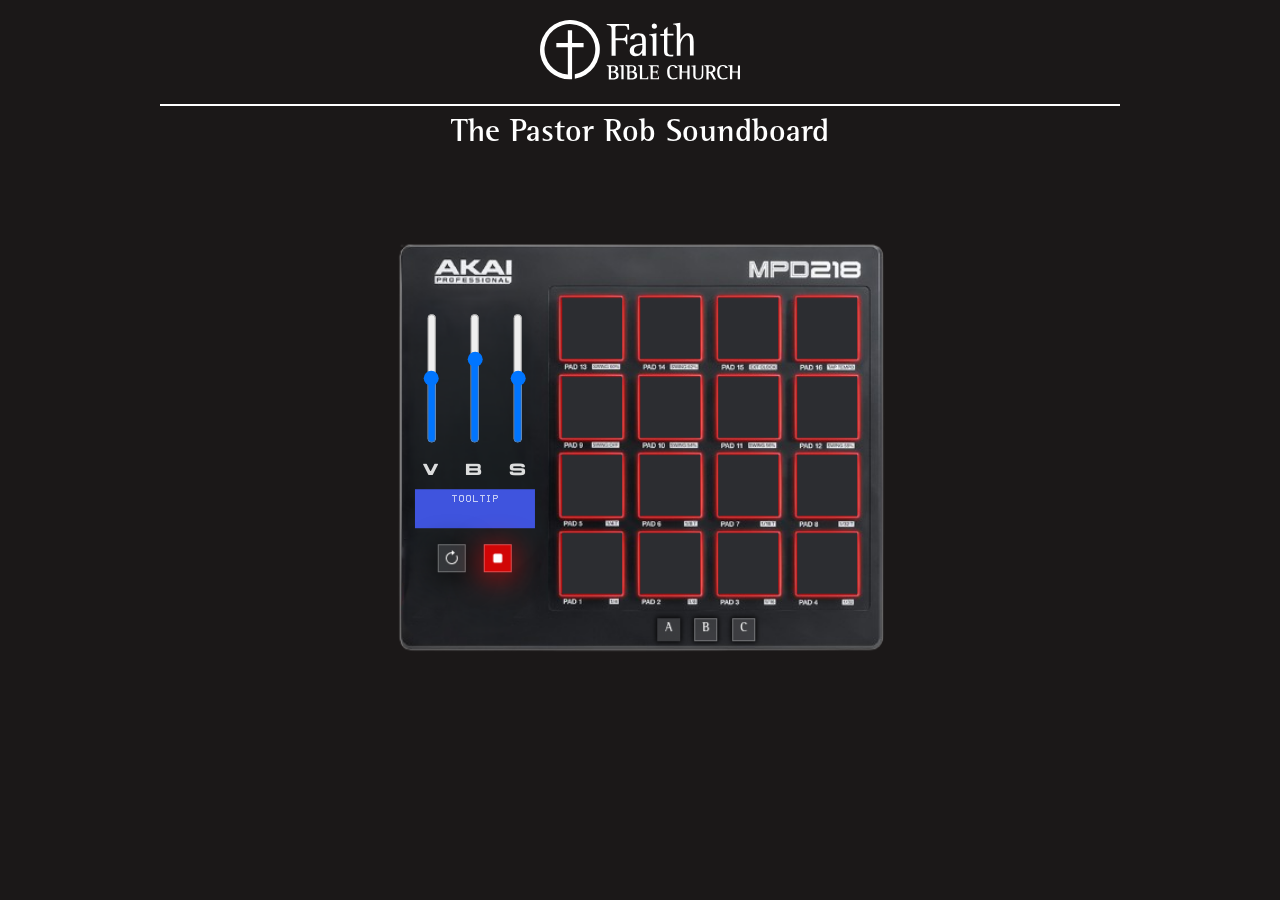
==== commit bf8c56f0: "Initial git repo on computer." ====
--- a/index.html
+++ b/index.html
@@ -1,79 +1,81 @@
-<!DOCTYPE html>
-<html lang="en">
-<head>
-    <meta charset="UTF-8">
-    <meta name="viewport" content="width=device-width, initial-scale=1.0">
-    <title>The Pastor Rob Soundboard</title>
-    <link rel="stylesheet" href="styles.css">
-</head>
-<body>
-    <svg class="fbc" preserveAspectRatio="xMidYMid meet" data-bbox="0.003 0.242 107.907 32.168" viewBox="0.003 0.242 107.907 32.168" xmlns="http://www.w3.org/2000/svg" data-type="color" role="presentation" aria-hidden="true">
-        <g>
-            <path d="M40.71 28.21a1.81 1.81 0 0 0 1.4-1.7c0-1.5-1.4-1.8-2.7-1.8h-3.4v.3c1 .2 1.1.2 1.1 1.3v6h2.1c.9 0 3.2 0 3.2-2a1.92 1.92 0 0 0-1.7-2.1m-2.4-2.4c0-.5.2-.6.9-.6 1 0 1.6.3 1.6 1.3s-.8 1.5-1.8 1.5h-.7zm1.1 5.9c-.6 0-1.1 0-1.1-.5v-2.7h1c1 0 1.8.4 1.8 1.5a1.49 1.49 0 0 1-1.7 1.7" fill="#ffffff" data-color="1"></path>
-            <path d="M42.81 25.01c1.1.1 1.1.2 1.1 1.1v6.1h1.2v-7.7l-2.3.3z" fill="#ffffff" data-color="1"></path>
-            <path d="M50.61 28.21a1.71 1.71 0 0 0 1.3-1.7c0-1.5-1.4-1.8-2.6-1.8h-3.3v.3c1 .2 1.1.2 1.1 1.3v6h2.1c.9 0 3.2 0 3.2-2a1.93 1.93 0 0 0-1.8-2.1m-2.3-2.4c0-.5.2-.6.9-.6 1 0 1.6.3 1.6 1.3s-.8 1.5-1.8 1.5h-.8zm1.1 5.9c-.6 0-1.1 0-1.1-.5v-2.7h1c1 0 1.8.4 1.8 1.5a1.49 1.49 0 0 1-1.7 1.7" fill="#ffffff" data-color="1"></path>
-            <path d="M56.81 31.71h-1c-.7 0-.7 0-.7-.9v-6.3l-2.3.3v.3c1.1.1 1.1.2 1.1 1.1v6.07h4.47v-1.6h-.4c0 .9-.5 1-1.2 1" fill="#ffffff" data-color="1"></path>
-            <path d="M62.81 31.71h-1.3c-.6 0-.7 0-.7-.6v-2.5h1.4c.7 0 .9.4.9 1h.27v-2.4h-.3c0 .3-.1.8-.9.8h-1.3v-2.2c0-.5.1-.6.7-.6h.9c.7 0 1.2.2 1.2 1.1h.3v-1.7h-5.4v.3c1 .2 1.1.2 1.1 1.3v6h4.5v-1.6h-.3c-.1.9-.4 1.1-1.1 1.1" fill="#ffffff" data-color="1"></path>
-            <path d="M71.61 25.11a1.23 1.23 0 0 1 1.3 1.1h1.3c-.1-.9-.8-1.7-2.5-1.7-2.5 0-3.1 1.7-3.1 3.8 0 2.5.9 4 3.2 4a5.87 5.87 0 0 0 2.3-.4v-.8a3.53 3.53 0 0 1-1.9.6c-2.2 0-2.3-2.5-2.3-3.7s.1-2.9 1.7-2.9" fill="#ffffff" data-color="1"></path>
-            <path d="M79.61 28.01h-3v-3.5l-2.4.3v.3c1.1.1 1.1.2 1.1 1.1v6.07h1.2v-3.7h3v3.7h1.2v-7.5h-1.2v3.2z" fill="#ffffff" data-color="1"></path>
-            <path d="M87.21 29.41c0 1.1 0 2.4-1.7 2.4s-1.6-1.4-1.6-2.6v-4.6l-2.3.3v.3c1.1.1 1.1.2 1.1 1.1v3.5c0 1.7.7 2.6 2.7 2.6 2.5 0 2.7-1.5 2.7-3v-4.6h-.8v4.6z" fill="#ffffff" data-color="1"></path>
-            <path d="M94.71 26.71c0-2-2.3-2-3.2-2h-2.8v.3c1 .2 1.1.2 1.1 1.3v6h1.2v-3.5h.7l2 3.5h1.3l-2-3.8a1.77 1.77 0 0 0 1.7-1.8zm-3 1.5h-.7v-2c0-.8 0-1 .8-1s1.6.3 1.6 1.5-.9 1.5-1.7 1.5z" fill="#ffffff" data-color="1"></path>
-            <path d="M98.71 25.11a1.3 1.3 0 0 1 1.3 1.1h1.3c-.1-.9-.8-1.7-2.6-1.7-2.5 0-3.1 1.7-3.1 3.8 0 2.5.9 4 3.2 4a5.87 5.87 0 0 0 2.3-.4v-.8a3.61 3.61 0 0 1-2 .6c-2.2 0-2.3-2.5-2.3-3.7s.4-2.9 1.9-2.9" fill="#ffffff" data-color="1"></path>
-            <path d="M106.81 24.71v3.3h-3v-3.5l-2.4.3v.3c1.1.1 1.1.2 1.1 1.1v6.07h1.2v-3.7h3v3.7h1.2v-7.5h-1.1z" fill="#ffffff" data-color="1"></path>
-            <path d="M16.01 32.28h1.3V15.01h6.2v-2.4h-6.2v-6.8h-2.3v6.8h-6.2v2.4h6.2v14.7a13.652 13.652 0 1 1 2.37-27.2 13.65 13.65 0 0 1 1.4 27v2.5a16.25 16.25 0 0 0 13.3-18.6 16.18 16.18 0 0 0-31.9 5.4 16.27 16.27 0 0 0 15.83 13.47z" fill="#ffffff" data-color="1"></path>
-            <path d="M47.11 13.21v-5.2h-.6c-.2 1.2-.4 2.1-2.5 2.1h-3.3v-5c0-1.4.1-1.7 1.6-1.7h2.7c2.1 0 2.1.8 2.3 2.1h.8l-.1-3.1h-12v.5c2.2.3 2.6.8 2.6 2.2v14.4h2.2v-8.4h3.2c2.2 0 2.2.7 2.5 2.2h.6z" fill="#ffffff" data-color="1"></path>
-            <path d="M57.11 19.51v-8c0-2.3-.6-4.1-4-4.1s-4.4 1.7-4.5 3.2h2.3c.1-.7.2-2.2 2.1-2.2 2.1 0 2.1 1.8 2.1 3.6v1c-1.6 0-6.7.1-6.7 3.8a2.9 2.9 0 0 0 2.8 3h.3a4.37 4.37 0 0 0 3.6-1.9v1.6zm-4.5-1a1.9 1.9 0 0 1-1.9-1.9v-.2c0-2.5 3.4-2.6 4.5-2.7v1.5c0 1.4-.9 3.4-2.6 3.3z" fill="#ffffff" data-color="1"></path>
-            <path d="M62.81 19.51V7.41l-3.9.6v.4c.7.1 1.9.1 1.9 1.7v9.4z" fill="#ffffff" data-color="1"></path>
-            <path d="M61.71 2.11a1.37 1.37 0 0 0-1.4 1.4 1.4 1.4 0 0 0 2.8 0 1.43 1.43 0 0 0-1.4-1.4" fill="#ffffff" data-color="1"></path>
-            <path d="M72.01 8.61v-.9h-3.2v-3.8l-1.9 1.7v2.2h-2v.9h2v7.57c0 2.4.2 3.6 3.6 3.6a6.15 6.15 0 0 0 1.4-.1v-.9a3.4 3.4 0 0 1-1 .1c-1.3 0-2.2-.3-2.2-1.9V8.61z" fill="#ffffff" data-color="1"></path>
-            <path d="M79.81 7.41c-2.3 0-3.6 2.6-4 3.4h-.1v-9.1l-3.9.6v.4c.7 0 2 .1 2 1.7v15.1h2v-5.5c0-2.6 2.1-5.4 3.4-5.4 1.7 0 1.7 1.7 1.7 3.2v7.6h2v-7.4c-.1-1.8-.1-4.6-3.1-4.6" fill="#ffffff" data-color="1"></path>
-        </g>
-    </svg>
-    <div class="line"></div>
-    <h1>The Pastor Rob Soundboard</h1>
-
-    <img src="assets/soundpadz.png" id="soundboard"/>
-    <div id="overlay">
-        <div id="banks">
-            <div id="A" class="current" onmouseenter="display(false, 'BANK: A')" onclick="selectBank('A')" style="border: 1px solid transparent;">A</div>
-            <div id="B" onmouseenter="display(false, 'BANK: B')" onclick="selectBank('B')">B</div>
-            <div id="C" onmouseenter="display(false, 'BANK: C')" onclick="selectBank('C')">C</div>
-        </div>
-
-        <div id="sidebar">
-            <div id="faders">
-                <div onmouseenter="display('volume')"><input id="volume" type="range" min="0" max="200" 
-                value="100" class="slider" orient="vertical" oninput="display('volume')"></div>
-                <div onmouseenter="display('bass')"><input id="bass" type="range" min="-100" max="50" 
-                value="0" class="slider" orient="vertical" oninput="display('bass')"></div>
-                <div onmouseenter="display('speed')"><input id="speed" type="range" min="0" max="2" 
-                value="1" step="0.1" class="slider" orient="vertical" oninput="display('speed')"></div>
-            </div>
-            <div id="fader-titles">
-                <span onmouseenter="display('title-v')">V</span>
-                <span onmouseenter="display('title-b')">B</span>
-                <span onmouseenter="display('title-s')">S</span>
-            </div>
-
-
-            <div id="screen" style="margin-top: 10px;">Tooltip</div>
-            <div id="wrapper" style="margin-top: 6px;">
-                <div id="reset" onclick="reset()" onmouseenter="display('reset')" onclick="display('reset')">
-                    <svg xmlns="http://www.w3.org/2000/svg" width="16" height="16" fill="currentColor" class="bi bi-arrow-clockwise" viewBox="0 0 16 16">
-                    <path fill-rule="evenodd" d="M8 3a5 5 0 1 0 4.546 2.914.5.5 0 0 1 .908-.417A6 6 0 1 1 8 2z"/>
-                    <path d="M8 4.466V.534a.25.25 0 0 1 .41-.192l2.36 1.966c.12.1.12.284 0 .384L8.41 4.658A.25.25 0 0 1 8 4.466"/>
-                  </svg>
-                </div>
-                <div id="stop" onclick="stopSounds()" onmouseenter="display('stop')" onclick="display('stop')">
-                    <svg xmlns="http://www.w3.org/2000/svg" width="16" height="16" fill="currentColor" class="bi bi-stop-fill" viewBox="0 0 16 16">
-      <path d="M5 3.5h6A1.5 1.5 0 0 1 12.5 5v6a1.5 1.5 0 0 1-1.5 1.5H5A1.5 1.5 0 0 1 3.5 11V5A1.5 1.5 0 0 1 5 3.5"/>
-                    </svg>
-                </div>
-            </div>
-        </div>
-        <div id="sounds"></div>
-    </div>
-
-    <script src="script.js"></script>
-</body>
+<!DOCTYPE html>
+<html lang="en">
+<head>
+    <meta charset="UTF-8">
+    <meta name="viewport" content="width=device-width, initial-scale=1.0">
+    <link rel="manifest" href="./manifest.json">
+    <title>The Pastor Rob Soundboard</title>
+    <link rel="icon" sizes="192x192" href="./assets/akai.png" type="image/svg+xml">
+    <link rel="stylesheet" href="styles.css">
+</head>
+<body>
+    <svg class="fbc" preserveAspectRatio="xMidYMid meet" data-bbox="0.003 0.242 107.907 32.168" viewBox="0.003 0.242 107.907 32.168" xmlns="http://www.w3.org/2000/svg" data-type="color" role="presentation" aria-hidden="true">
+        <g>
+            <path d="M40.71 28.21a1.81 1.81 0 0 0 1.4-1.7c0-1.5-1.4-1.8-2.7-1.8h-3.4v.3c1 .2 1.1.2 1.1 1.3v6h2.1c.9 0 3.2 0 3.2-2a1.92 1.92 0 0 0-1.7-2.1m-2.4-2.4c0-.5.2-.6.9-.6 1 0 1.6.3 1.6 1.3s-.8 1.5-1.8 1.5h-.7zm1.1 5.9c-.6 0-1.1 0-1.1-.5v-2.7h1c1 0 1.8.4 1.8 1.5a1.49 1.49 0 0 1-1.7 1.7" fill="#ffffff" data-color="1"></path>
+            <path d="M42.81 25.01c1.1.1 1.1.2 1.1 1.1v6.1h1.2v-7.7l-2.3.3z" fill="#ffffff" data-color="1"></path>
+            <path d="M50.61 28.21a1.71 1.71 0 0 0 1.3-1.7c0-1.5-1.4-1.8-2.6-1.8h-3.3v.3c1 .2 1.1.2 1.1 1.3v6h2.1c.9 0 3.2 0 3.2-2a1.93 1.93 0 0 0-1.8-2.1m-2.3-2.4c0-.5.2-.6.9-.6 1 0 1.6.3 1.6 1.3s-.8 1.5-1.8 1.5h-.8zm1.1 5.9c-.6 0-1.1 0-1.1-.5v-2.7h1c1 0 1.8.4 1.8 1.5a1.49 1.49 0 0 1-1.7 1.7" fill="#ffffff" data-color="1"></path>
+            <path d="M56.81 31.71h-1c-.7 0-.7 0-.7-.9v-6.3l-2.3.3v.3c1.1.1 1.1.2 1.1 1.1v6.07h4.47v-1.6h-.4c0 .9-.5 1-1.2 1" fill="#ffffff" data-color="1"></path>
+            <path d="M62.81 31.71h-1.3c-.6 0-.7 0-.7-.6v-2.5h1.4c.7 0 .9.4.9 1h.27v-2.4h-.3c0 .3-.1.8-.9.8h-1.3v-2.2c0-.5.1-.6.7-.6h.9c.7 0 1.2.2 1.2 1.1h.3v-1.7h-5.4v.3c1 .2 1.1.2 1.1 1.3v6h4.5v-1.6h-.3c-.1.9-.4 1.1-1.1 1.1" fill="#ffffff" data-color="1"></path>
+            <path d="M71.61 25.11a1.23 1.23 0 0 1 1.3 1.1h1.3c-.1-.9-.8-1.7-2.5-1.7-2.5 0-3.1 1.7-3.1 3.8 0 2.5.9 4 3.2 4a5.87 5.87 0 0 0 2.3-.4v-.8a3.53 3.53 0 0 1-1.9.6c-2.2 0-2.3-2.5-2.3-3.7s.1-2.9 1.7-2.9" fill="#ffffff" data-color="1"></path>
+            <path d="M79.61 28.01h-3v-3.5l-2.4.3v.3c1.1.1 1.1.2 1.1 1.1v6.07h1.2v-3.7h3v3.7h1.2v-7.5h-1.2v3.2z" fill="#ffffff" data-color="1"></path>
+            <path d="M87.21 29.41c0 1.1 0 2.4-1.7 2.4s-1.6-1.4-1.6-2.6v-4.6l-2.3.3v.3c1.1.1 1.1.2 1.1 1.1v3.5c0 1.7.7 2.6 2.7 2.6 2.5 0 2.7-1.5 2.7-3v-4.6h-.8v4.6z" fill="#ffffff" data-color="1"></path>
+            <path d="M94.71 26.71c0-2-2.3-2-3.2-2h-2.8v.3c1 .2 1.1.2 1.1 1.3v6h1.2v-3.5h.7l2 3.5h1.3l-2-3.8a1.77 1.77 0 0 0 1.7-1.8zm-3 1.5h-.7v-2c0-.8 0-1 .8-1s1.6.3 1.6 1.5-.9 1.5-1.7 1.5z" fill="#ffffff" data-color="1"></path>
+            <path d="M98.71 25.11a1.3 1.3 0 0 1 1.3 1.1h1.3c-.1-.9-.8-1.7-2.6-1.7-2.5 0-3.1 1.7-3.1 3.8 0 2.5.9 4 3.2 4a5.87 5.87 0 0 0 2.3-.4v-.8a3.61 3.61 0 0 1-2 .6c-2.2 0-2.3-2.5-2.3-3.7s.4-2.9 1.9-2.9" fill="#ffffff" data-color="1"></path>
+            <path d="M106.81 24.71v3.3h-3v-3.5l-2.4.3v.3c1.1.1 1.1.2 1.1 1.1v6.07h1.2v-3.7h3v3.7h1.2v-7.5h-1.1z" fill="#ffffff" data-color="1"></path>
+            <path d="M16.01 32.28h1.3V15.01h6.2v-2.4h-6.2v-6.8h-2.3v6.8h-6.2v2.4h6.2v14.7a13.652 13.652 0 1 1 2.37-27.2 13.65 13.65 0 0 1 1.4 27v2.5a16.25 16.25 0 0 0 13.3-18.6 16.18 16.18 0 0 0-31.9 5.4 16.27 16.27 0 0 0 15.83 13.47z" fill="#ffffff" data-color="1"></path>
+            <path d="M47.11 13.21v-5.2h-.6c-.2 1.2-.4 2.1-2.5 2.1h-3.3v-5c0-1.4.1-1.7 1.6-1.7h2.7c2.1 0 2.1.8 2.3 2.1h.8l-.1-3.1h-12v.5c2.2.3 2.6.8 2.6 2.2v14.4h2.2v-8.4h3.2c2.2 0 2.2.7 2.5 2.2h.6z" fill="#ffffff" data-color="1"></path>
+            <path d="M57.11 19.51v-8c0-2.3-.6-4.1-4-4.1s-4.4 1.7-4.5 3.2h2.3c.1-.7.2-2.2 2.1-2.2 2.1 0 2.1 1.8 2.1 3.6v1c-1.6 0-6.7.1-6.7 3.8a2.9 2.9 0 0 0 2.8 3h.3a4.37 4.37 0 0 0 3.6-1.9v1.6zm-4.5-1a1.9 1.9 0 0 1-1.9-1.9v-.2c0-2.5 3.4-2.6 4.5-2.7v1.5c0 1.4-.9 3.4-2.6 3.3z" fill="#ffffff" data-color="1"></path>
+            <path d="M62.81 19.51V7.41l-3.9.6v.4c.7.1 1.9.1 1.9 1.7v9.4z" fill="#ffffff" data-color="1"></path>
+            <path d="M61.71 2.11a1.37 1.37 0 0 0-1.4 1.4 1.4 1.4 0 0 0 2.8 0 1.43 1.43 0 0 0-1.4-1.4" fill="#ffffff" data-color="1"></path>
+            <path d="M72.01 8.61v-.9h-3.2v-3.8l-1.9 1.7v2.2h-2v.9h2v7.57c0 2.4.2 3.6 3.6 3.6a6.15 6.15 0 0 0 1.4-.1v-.9a3.4 3.4 0 0 1-1 .1c-1.3 0-2.2-.3-2.2-1.9V8.61z" fill="#ffffff" data-color="1"></path>
+            <path d="M79.81 7.41c-2.3 0-3.6 2.6-4 3.4h-.1v-9.1l-3.9.6v.4c.7 0 2 .1 2 1.7v15.1h2v-5.5c0-2.6 2.1-5.4 3.4-5.4 1.7 0 1.7 1.7 1.7 3.2v7.6h2v-7.4c-.1-1.8-.1-4.6-3.1-4.6" fill="#ffffff" data-color="1"></path>
+        </g>
+    </svg>
+    <div class="line"></div>
+    <h1>The Pastor Rob Soundboard</h1>
+
+    <img src="assets/soundpadz.png" id="soundboard"/>
+    <div id="overlay">
+        <div id="banks">
+            <div id="A" class="current" onmouseenter="display(false, 'BANK: A')" onclick="selectBank('A')" style="border: 1px solid transparent;">A</div>
+            <div id="B" onmouseenter="display(false, 'BANK: B')" onclick="selectBank('B')">B</div>
+            <div id="C" onmouseenter="display(false, 'BANK: C')" onclick="selectBank('C')">C</div>
+        </div>
+
+        <div id="sidebar">
+            <div id="faders">
+                <div onmouseenter="display('volume')"><input id="volume" type="range" min="0" max="200" 
+                value="100" class="slider" orient="vertical" oninput="display('volume')"></div>
+                <div onmouseenter="display('bass')"><input id="bass" type="range" min="-100" max="50" 
+                value="0" class="slider" orient="vertical" oninput="display('bass')"></div>
+                <div onmouseenter="display('speed')"><input id="speed" type="range" min="0" max="2" 
+                value="1" step="0.1" class="slider" orient="vertical" oninput="display('speed')"></div>
+            </div>
+            <div id="fader-titles">
+                <span onmouseenter="display('title-v')">V</span>
+                <span onmouseenter="display('title-b')">B</span>
+                <span onmouseenter="display('title-s')">S</span>
+            </div>
+
+
+            <div id="screen" style="margin-top: 10px;">Tooltip</div>
+            <div id="wrapper" style="margin-top: 6px;">
+                <div id="reset" onclick="reset()" onmouseenter="display('reset')" onclick="display('reset')">
+                    <svg xmlns="http://www.w3.org/2000/svg" width="16" height="16" fill="currentColor" class="bi bi-arrow-clockwise" viewBox="0 0 16 16">
+                    <path fill-rule="evenodd" d="M8 3a5 5 0 1 0 4.546 2.914.5.5 0 0 1 .908-.417A6 6 0 1 1 8 2z"/>
+                    <path d="M8 4.466V.534a.25.25 0 0 1 .41-.192l2.36 1.966c.12.1.12.284 0 .384L8.41 4.658A.25.25 0 0 1 8 4.466"/>
+                  </svg>
+                </div>
+                <div id="stop" onclick="stopSounds()" onmouseenter="display('stop')" onclick="display('stop')">
+                    <svg xmlns="http://www.w3.org/2000/svg" width="16" height="16" fill="currentColor" class="bi bi-stop-fill" viewBox="0 0 16 16">
+      <path d="M5 3.5h6A1.5 1.5 0 0 1 12.5 5v6a1.5 1.5 0 0 1-1.5 1.5H5A1.5 1.5 0 0 1 3.5 11V5A1.5 1.5 0 0 1 5 3.5"/>
+                    </svg>
+                </div>
+            </div>
+        </div>
+        <div id="sounds"></div>
+    </div>
+
+    <script src="script.js"></script>
+</body>
 </html>
--- a/styles.css
+++ b/styles.css
@@ -1,319 +1,326 @@
-@font-face {
-    src: url("./assets/fonts/Barriecito-Regular.ttf");
-    font-family: "Author";
-}
-
-@font-face {
-    src: url("./assets/fonts/HomeVideo-BLG6G.ttf");
-    font-family: "Screen";
-}
-
-@font-face {
-    src: url("./assets/fonts/rotis-semi-serif-std-65-bold.otf");
-    font-family: "FBC";
-}
-
-@font-face {
-    src: url("./assets/fonts/unison-pro-bold-round.otf");
-    font-family: "VBS";
-}
-
-body {
-    margin: 0;
-    font-family: "FBC";
-    text-align: center;
-    color: white;
-    background-color: rgb(27, 24, 24);
-}
-
-* {
-    transition: all 300ms ease;
-    user-select: none;
-}
-
-#soundboard {
-    position: absolute;
-    top: 50%;
-    left: 50%;
-    transform: translate(-50%, -50%);
-    width: 561.583px;
-    user-select: none;
-}
-
-#overlay {
-    width: 561.583px;
-    height: 561.583px;
-    position: absolute;
-    top: 50%;
-    left: 50%;
-    transform: translate(-50%, -50%);
-    user-select: none;
-}
-
-#sidebar {
-    position: absolute;
-    top: 22%;
-    left: 9%;
-    height: 350px;
-    width: 130px;
-}
-
-#sidebar div {
-    margin-top: 10px;
-}
-
-#sidebar input {
-    width: 90%;
-}
-
-#sounds {
-    position: absolute;
-    top: 49.3%;
-    transform: translateY(-50%);
-    display: grid;
-    grid-template-columns: auto auto auto auto;
-    z-index: 20;
-    width: 300px;
-    right: calc(561.583px - 87.85%);
-}
-
-.sound {
-    width: 60px;
-    height: 61px;
-    margin: 9.2px;
-    margin-top: 8.6px;
-    margin-bottom: 8.6px;
-    user-select: none;
-    background: rgb(44, 45, 49);
-    transition: all 100ms ease;
-}
-
-.sound:active {
-    box-shadow: 0 0 5px 2px black !important;
-}
-
-#author {
-    position: absolute;
-    bottom: 5px;
-    left: 5px;
-    font-family: "Author";
-    box-shadow: 0 4px 30px rgba(0, 0, 0, 0.1);
-    backdrop-filter: blur(5px);
-    border: 1px solid rgba(255, 255, 255, 0.3);
-    border-radius: 10px;
-    background: rgba(255, 255, 255, 0.1);
-    padding: 0px 10px;
-    line-height: 25px;
-    user-select: none;
-    transition: all 100ms ease;
-}
-
-#author:hover {
-    background: rgba(255, 255, 255, 0);
-    animation: author-pop 2s ease;
-}
-
-#author:active {
-    background: rgba(255, 255, 255, 0.05);
-    transform: rotate(90deg)l
-}
-
-@keyframes author-pop {
-    0% { transform: scale(1) }
-    25% { transform: scale(0.9) }
-    50% { transform: scale(1) }
-    100% { transform: scale(1) }
-}
-
-input[type="range"] {
-    appearance: slider-vertical;
-    background: transparent;
-    width: 30px;
-    margin-top: 0;
-    height: 130px;
-}
-
-input[type="range"]::-moz-range-track {
-    background: black;
-    width: 5px;
-}
-
-input[type="range"]::-moz-range-thumb {
-    background: transparent;
-    background: url("./assets/fader.png");
-    background-size: cover;
-    border-radius: 0;
-    height: calc(304px / 10);
-    width: calc(146px / 10);
-    border: none;
-}
-
-#faders {
-    display: grid;
-    grid-template-columns: auto auto auto;
-}
-
-#fader-titles {
-    display: grid;
-    grid-template-columns: auto auto auto;
-    font-family: "VBS";
-    color: rgba(255, 255, 255, 0.85);
-}
-
-#wrapper {
-    display: grid;
-    grid-template-columns: auto auto;
-    width: 70%;
-    margin-left: 50%;
-    transform: translateX(-50%);
-}
-
-#reset {
-    background: rgba(255, 255, 255, 0.1);
-    border: 1px solid rgba(255, 255, 255, 0.3);
-    margin-left: 50%;
-    transform: translateX(-50%);
-    transition: all 100ms ease;
-    backdrop-filter: blur(5px);
-    box-shadow: 0 4px 30px rgba(0, 0, 0, 0.9);
-    line-height: 5px;
-    display: inline-block;
-    padding: 5px;
-    width: 16px;
-    
-}
-
-#reset:active {
-    border: 1px solid transparent;
-    box-shadow: none;
-}
-
-#stop {
-    background: rgba(255, 0, 0, 0.8);
-    border: 1px solid rgba(255, 255, 255, 0.3);
-    backdrop-filter: blur(5px);
-    box-shadow: 0 4px 30px rgba(255, 0, 0, 0.7);
-    transition: all 100ms ease;
-    margin-left: 50%;
-    transform: translateX(-50%);
-    display: inline-block;
-    height: 16px;
-    width: 16px;
-    padding: 5px;
-}
-
-#stop:active {
-    box-shadow: none;
-    border: 1px solid transparent;
-}
-
-@media screen and (max-width: 561.583px) {
-    #soundboard {
-        width: 400px;
-    }
-
-    #overlay {
-        width: 400px;
-        height: 400px;
-    }
-
-    #sounds {
-        z-index: 20;
-        width: 213.68168195974593248014986208628px;
-        right: calc(400px - 87.85%);
-    }
-
-    .sound {
-        width: 42.736336391949186496029972417256px;
-        height: 43.44860866514833960429713862421px;
-        margin: 6.5529049134322085960579291039793px;
-        margin-top: 6.1255415495127167310976293798067px;
-        margin-bottom: 6.1255415495127167310976293798067px;
-    }
-
-    #sidebar {
-        height: 249.29529561970358789350817243399px;
-        width: 92.595395515889904074731606904055px;
-    }
-
-    #sidebar div {
-        margin-top: 5px;
-    }
-
-    #stop {
-        font-size: 12px;
-        line-height: 20px;
-        margin-top: 5px !important;
-    }
-
-    input[type="range"] {
-        height: 100px;
-    }
-
-    h1 {
-        font-size: 6vw;
-    }
-}
-
-#screen {
-    background-color: #3f54de;
-    color: rgba(255, 255, 255, 0.7);
-    width: 85%;
-    margin-left: 50%;
-    transform: translateX(-50%);
-    font-size: 10px;
-    height: 29px;
-    font-family: "Screen";
-    padding: 5px;
-}
-
-svg.fbc {
-    width: 200px;
-    margin-top: 20px;
-}
-
-.line {
-    border-top: 2px solid white;
-    width: 75%;
-    margin-left: 50%;
-    margin-top: 17px;
-    transform: translateX(-50%);
-}
-
-h1 {
-    margin-top: 10px;
-}
-
-#banks {
-    display: grid;
-    grid-template-columns: auto auto auto;
-    width: 100px;
-    margin-left: 50%;
-    transform: translateX(-50%);
-}
-
-#banks div {
-    background: rgba(255, 255, 255, 0.1);
-    border: 1px solid rgba(255, 255, 255, 0.3);
-    margin-left: 50%;
-    transform: translateX(-50%);
-    transition: all 100ms ease;
-    backdrop-filter: blur(5px);
-    box-shadow: 0 0px 5px 1px rgba(0, 0, 0, 0.9);
-    line-height: 5px;
-    display: inline-block;
-    padding: 5px;
-    width: 16px;
-    height: 16px;
-    line-height: 16px;
-}
-
-#banks div:active {
-    border: 1px solid transparent;
-    box-shadow: none;
-}
-
-/* .current {
-    background: rgba(3, 3, 244, 0.9) !important;
-    box-shadow: 0 4px 30px rgba(3, 3, 244, 0.9) !important;
-} */
+@font-face {
+    src: url("./assets/fonts/Barriecito-Regular.ttf");
+    font-family: "Author";
+}
+
+@font-face {
+    src: url("./assets/fonts/HomeVideo-BLG6G.ttf");
+    font-family: "Screen";
+}
+
+@font-face {
+    src: url("./assets/fonts/rotis-semi-serif-std-65-bold.otf");
+    font-family: "FBC";
+}
+
+@font-face {
+    src: url("./assets/fonts/unison-pro-bold-round.otf");
+    font-family: "VBS";
+}
+
+body {
+    margin: 0;
+    font-family: "FBC";
+    text-align: center;
+    color: white;
+    background-color: rgb(27, 24, 24);
+}
+
+* {
+    transition: all 300ms ease;
+    user-select: none;
+}
+
+#soundboard {
+    position: absolute;
+    top: 50%;
+    left: 50%;
+    transform: translate(-50%, -50%);
+    width: 561.583px;
+    user-select: none;
+}
+
+#overlay {
+    width: 561.583px;
+    height: 561.583px;
+    position: absolute;
+    top: 50%;
+    left: 50%;
+    transform: translate(-50%, -50%);
+    user-select: none;
+}
+
+#sidebar {
+    position: absolute;
+    top: 22%;
+    left: 9%;
+    height: 350px;
+    width: 130px;
+}
+
+#sidebar div {
+    margin-top: 10px;
+}
+
+#sidebar input {
+    width: 90%;
+}
+
+#sounds {
+    position: absolute;
+    top: 49.3%;
+    transform: translateY(-50%);
+    display: grid;
+    grid-template-columns: auto auto auto auto;
+    z-index: 20;
+    width: 300px;
+    right: calc(561.583px - 87.85%);
+}
+
+.sound {
+    width: 60px;
+    height: 61px;
+    margin: 9.2px;
+    margin-top: 8.6px;
+    margin-bottom: 8.6px;
+    user-select: none;
+    background: rgb(44, 45, 49);
+    transition: all 100ms ease;
+}
+
+.sound:active {
+    box-shadow: 0 0 5px 2px black !important;
+}
+
+#author {
+    position: absolute;
+    bottom: 5px;
+    left: 5px;
+    font-family: "Author";
+    box-shadow: 0 4px 30px rgba(0, 0, 0, 0.1);
+    backdrop-filter: blur(5px);
+    border: 1px solid rgba(255, 255, 255, 0.3);
+    border-radius: 10px;
+    background: rgba(255, 255, 255, 0.1);
+    padding: 0px 10px;
+    line-height: 25px;
+    user-select: none;
+    transition: all 100ms ease;
+}
+
+#author:hover {
+    background: rgba(255, 255, 255, 0);
+    animation: author-pop 2s ease;
+}
+
+#author:active {
+    background: rgba(255, 255, 255, 0.05);
+    transform: rotate(90deg)l
+}
+
+@keyframes author-pop {
+    0% { transform: scale(1) }
+    25% { transform: scale(0.9) }
+    50% { transform: scale(1) }
+    100% { transform: scale(1) }
+}
+
+input[type="range"] {
+    appearance: slider-vertical;
+    background: transparent;
+    width: 30px;
+    margin-top: 0;
+    height: 130px;
+}
+
+input[type="range"]::-moz-range-track {
+    background: black;
+    width: 5px;
+}
+
+input[type="range"]::-moz-range-thumb {
+    background: transparent;
+    background: url("./assets/fader.png");
+    background-size: cover;
+    border-radius: 0;
+    height: calc(304px / 10);
+    width: calc(146px / 10);
+    border: none;
+}
+
+#faders {
+    display: grid;
+    grid-template-columns: auto auto auto;
+}
+
+#fader-titles {
+    display: grid;
+    grid-template-columns: auto auto auto;
+    font-family: "VBS";
+    color: rgba(255, 255, 255, 0.85);
+}
+
+#wrapper {
+    display: grid;
+    grid-template-columns: auto auto;
+    width: 70%;
+    margin-left: 50%;
+    transform: translateX(-50%);
+}
+
+#reset {
+    background: rgba(255, 255, 255, 0.1);
+    border: 1px solid rgba(255, 255, 255, 0.3);
+    margin-left: 50%;
+    transform: translateX(-50%);
+    transition: all 100ms ease;
+    backdrop-filter: blur(5px);
+    box-shadow: 0 4px 30px rgba(0, 0, 0, 0.9);
+    line-height: 5px;
+    display: inline-block;
+    padding: 5px;
+    width: 16px;
+    
+}
+
+#reset:active {
+    border: 1px solid transparent;
+    box-shadow: none;
+}
+
+#stop {
+    background: rgba(255, 0, 0, 0.8);
+    border: 1px solid rgba(255, 255, 255, 0.3);
+    backdrop-filter: blur(5px);
+    box-shadow: 0 4px 30px rgba(255, 0, 0, 0.7);
+    transition: all 100ms ease;
+    margin-left: 50%;
+    transform: translateX(-50%);
+    display: inline-block;
+    height: 16px;
+    width: 16px;
+    padding: 5px;
+}
+
+#stop:active {
+    box-shadow: none;
+    border: 1px solid transparent;
+}
+
+#banks {
+    display: grid;
+    grid-template-columns: auto auto auto;
+    width: 112.3166px;
+    position: absolute;
+    bottom: 89.85328px;
+    right: 151.62741px;
+}
+
+#banks div {
+    background: rgba(255, 255, 255, 0.1);
+    border: 1px solid rgba(255, 255, 255, 0.3);
+    transition: all 100ms ease;
+    backdrop-filter: blur(5px);
+    box-shadow: 0 0px 5px 1px rgba(0, 0, 0, 0.9);
+    display: inline-block;
+    padding: 5px;
+    width: 11.23166px;
+    height: 11.23166px;
+    line-height: 11.23166px;
+    font-size: 12px;
+}
+
+#banks div:active {
+    border: 1px solid transparent !important;
+    box-shadow: none !important;
+}
+
+
+@media screen and (max-width: 561.583px) {
+    #soundboard {
+        width: 400px;
+    }
+
+    #overlay {
+        width: 400px;
+        height: 400px;
+    }
+
+    #sounds {
+        z-index: 20;
+        width: 213.68168195974593248014986208628px;
+        right: calc(400px - 87.85%);
+    }
+
+    .sound {
+        width: 42.736336391949186496029972417256px;
+        height: 43.44860866514833960429713862421px;
+        margin: 6.5529049134322085960579291039793px;
+        margin-top: 6.1255415495127167310976293798067px;
+        margin-bottom: 6.1255415495127167310976293798067px;
+    }
+
+    #sidebar {
+        height: 249.29529561970358789350817243399px;
+        width: 92.595395515889904074731606904055px;
+    }
+
+    #sidebar div {
+        margin-top: 5px;
+    }
+
+    #stop {
+        font-size: 12px;
+        line-height: 20px;
+        margin-top: 5px !important;
+    }
+
+    input[type="range"] {
+        height: 100px;
+    }
+
+    h1 {
+        font-size: 6vw;
+    }
+
+    #banks {
+        width: 80px;
+        bottom: 64px;
+        right: 108px;
+    }
+
+    #banks div {
+        width: 8px;
+        height: 8px;
+        line-height: 8px;
+    }
+}
+
+#screen {
+    background-color: #3f54de;
+    color: rgba(255, 255, 255, 0.7);
+    width: 85%;
+    margin-left: 50%;
+    transform: translateX(-50%);
+    font-size: 10px;
+    height: 29px;
+    font-family: "Screen";
+    padding: 5px;
+}
+
+svg.fbc {
+    width: 200px;
+    margin-top: 20px;
+}
+
+.line {
+    border-top: 2px solid white;
+    width: 75%;
+    margin-left: 50%;
+    margin-top: 17px;
+    transform: translateX(-50%);
+}
+
+h1 {
+    margin-top: 10px;
+}
